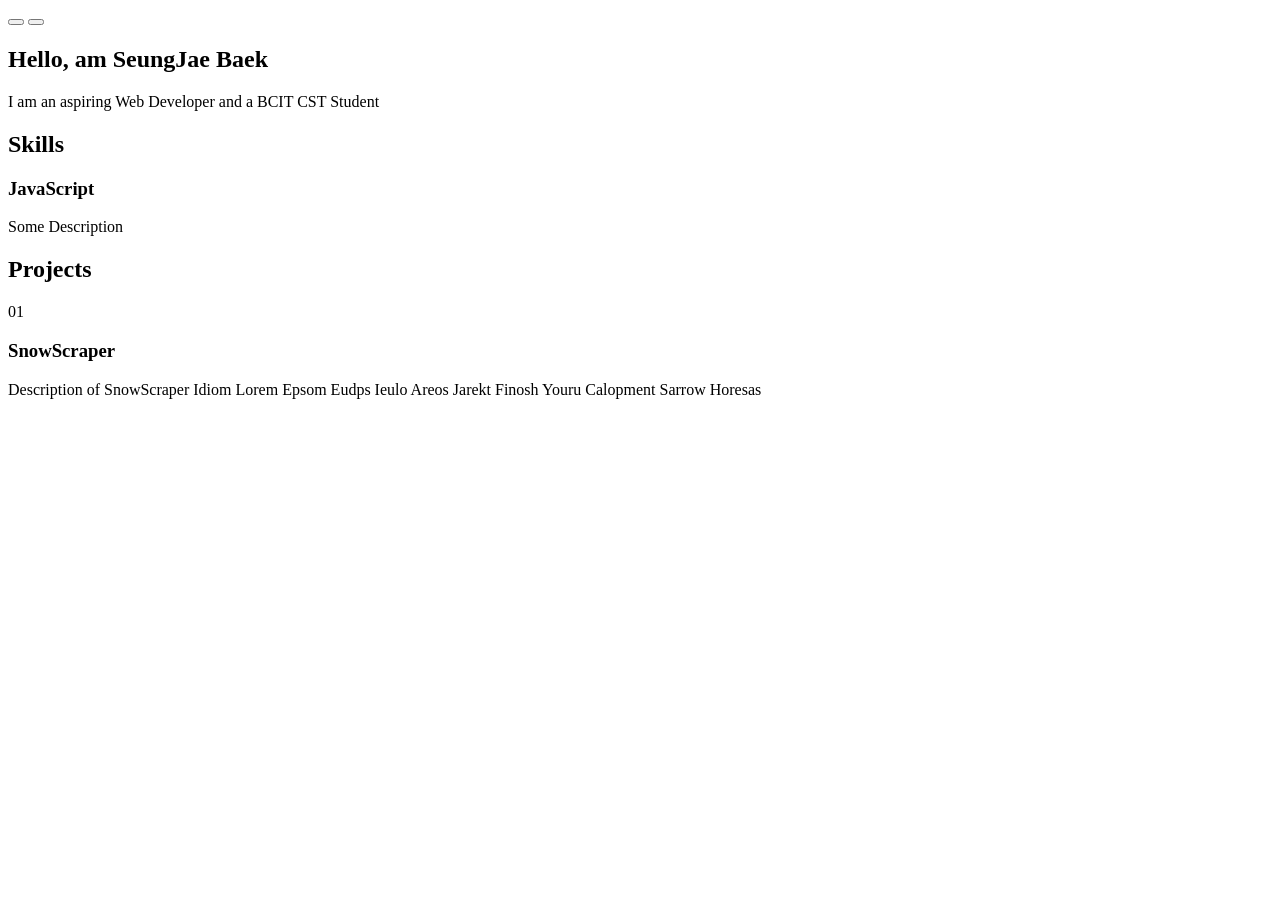
==== index.html @ 269a1af4 "Create files and simple HTML outline of page" ====
<!DOCTYPE html>
<html lang="en">
<head>
    <meta charset="UTF-8">
    <meta name="viewport" content="width=device-width, initial-scale=1.0">
    <link rel="stylesheet" href="./css/style.css">
    <link href="./js/index.js" defer>
    <title>Document</title>
</head>
<body>
    <section id="navbar__container">
        <button id="navbar__logo"></button>
        <button id="navbar__hamburger"></button>
    </section>

    <section id="title__container">
        <H1>Hello, am SeungJae Baek</H1>
        <p>I am an aspiring Web Developer and a BCIT CST Student</p>
    </section>

    <section id="skills__container">
        <h1>Skills</h1>
        <div id="skills__scroll">
            <div class="skills__card">
                <h3>JavaScript</h3>
                <p>Some Description</p>
            </div>
        </div>
    </section>

    <section id="project__conatiner">
        <h1>Projects</h1>
        <div id="project__scroll">
            <div class="project__card">
                <p>01</p>
                <h3>SnowScraper</h3>
                <p>Description of SnowScraper Idiom Lorem Epsom Eudps Ieulo Areos Jarekt Finosh Youru Calopment Sarrow Horesas</p>
            </div>
        </div>
    </section>
</body>
</html>
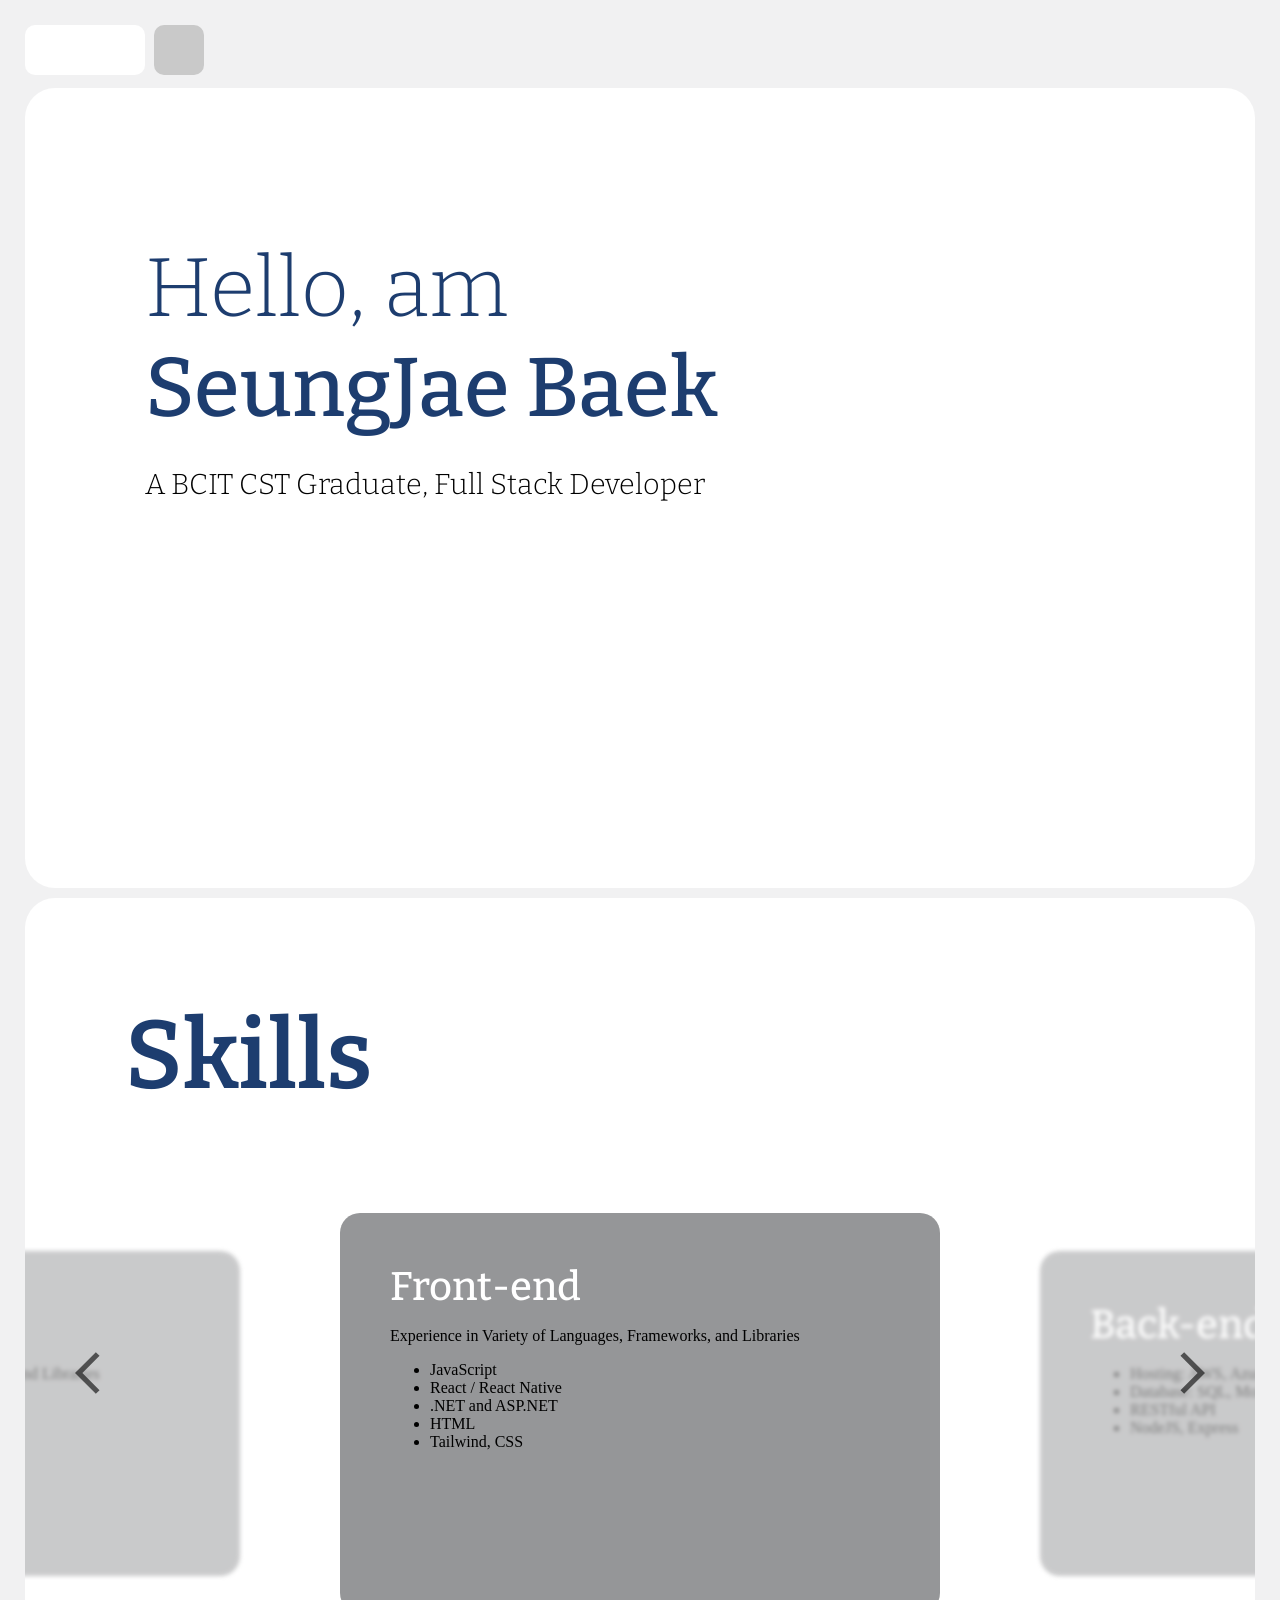
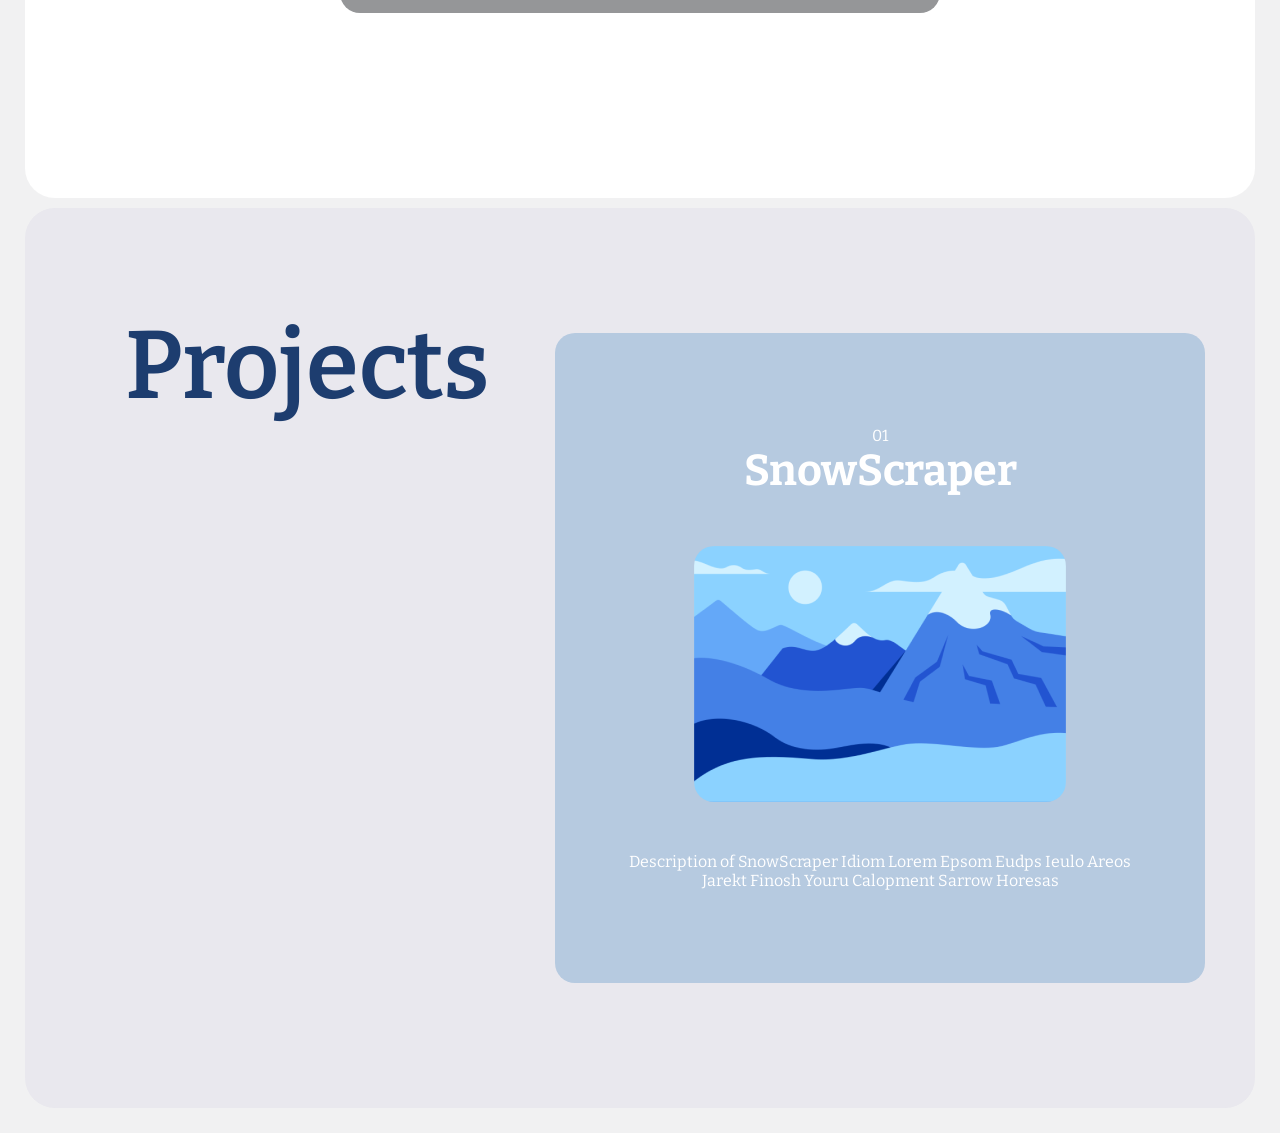
==== commit 36b2466c: "add scroll to scroll view" ====
--- a/index.html
+++ b/index.html
@@ -1,42 +1,141 @@
 <!DOCTYPE html>
 <html lang="en">
-<head>
-    <meta charset="UTF-8">
-    <meta name="viewport" content="width=device-width, initial-scale=1.0">
-    <link rel="stylesheet" href="./css/style.css">
-    <link href="./js/index.js" defer>
+  <head>
+    <meta charset="UTF-8" />
+    <meta name="viewport" content="width=device-width, initial-scale=1.0" />
+    <link rel="preconnect" href="https://fonts.googleapis.com" />
+    <link rel="preconnect" href="https://fonts.gstatic.com" crossorigin />
+    <link
+      href="https://fonts.googleapis.com/css2?family=Bitter:ital,wght@0,100..900;1,100..900&display=swap"
+      rel="stylesheet"
+    />
+    <link rel="stylesheet" href="./css/style.css" />
+    <script src="./js/index.js" defer></script>
     <title>Document</title>
-</head>
-<body>
+  </head>
+  <body>
     <section id="navbar__container">
-        <button id="navbar__logo"></button>
-        <button id="navbar__hamburger"></button>
+      <button id="navbar__logo"></button>
+      <button id="navbar__hamburger"></button>
     </section>
 
     <section id="title__container">
-        <H1>Hello, am SeungJae Baek</H1>
-        <p>I am an aspiring Web Developer and a BCIT CST Student</p>
+      <div id="title__text--container">
+        <h1>Hello, am <br /><span>SeungJae Baek</span></h1>
+        <p>A BCIT CST Graduate, Full Stack Developer</p>
+      </div>
     </section>
 
     <section id="skills__container">
+      <div id="skills__div">
         <h1>Skills</h1>
-        <div id="skills__scroll">
-            <div class="skills__card">
-                <h3>JavaScript</h3>
-                <p>Some Description</p>
+        <div id="skills_card__container">
+          <div id="skills__scroll">
+            <div id="skill_card" class="skills__card card_non_focus">
+              <h3>Front-end</h3>
+              <p>
+                Experience in Variety of Languages, Frameworks, and Libraries
+              </p>
+              <ul>
+                <li>JavaScript</li>
+                <li>React / React Native</li>
+                <li>.NET and ASP.NET</li>
+                <li>HTML</li>
+                <li>Tailwind, CSS</li>
+              </ul>
             </div>
+            <div class="skills__card card_non_focus">
+              <h3>Front-end</h3>
+              <p>
+                Experience in Variety of Languages, Frameworks, and Libraries
+              </p>
+              <ul>
+                <li>JavaScript</li>
+                <li>React / React Native</li>
+                <li>.NET and ASP.NET</li>
+                <li>HTML</li>
+                <li>Tailwind, CSS</li>
+              </ul>
+            </div>
+            <div class="skills__card card_focus">
+              <h3>Front-end</h3>
+              <p>
+                Experience in Variety of Languages, Frameworks, and Libraries
+              </p>
+              <ul>
+                <li>JavaScript</li>
+                <li>React / React Native</li>
+                <li>.NET and ASP.NET</li>
+                <li>HTML</li>
+                <li>Tailwind, CSS</li>
+              </ul>
+            </div>
+            <div class="skills__card card_non_focus">
+              <h3>Back-end</h3>
+              <ul>
+                <li>Hosting: AWS, Azure, Google Cloud</li>
+                <li>Database: SQL, MongoDB</li>
+                <li>RESTful API</li>
+                <li>NodeJS, Express</li>
+              </ul>
+            </div>
+            <div class="skills__card card_non_focus">
+              <h3>Back-end</h3>
+              <ul>
+                <li>Hosting: AWS, Azure, Google Cloud</li>
+                <li>Database: SQL, MongoDB</li>
+                <li>RESTful API</li>
+                <li>NodeJS, Express</li>
+              </ul>
+            </div>
+          </div>
+          <div id="skills__arrow__container">
+            <svg
+              id="left-arrow"
+              xmlns="http://www.w3.org/2000/svg"
+              fill-opacity="60%"
+              height="50px"
+              viewBox="0 -960 960 960"
+              width="50px"
+              fill="#000000"
+            >
+              <path d="M400-80 0-480l400-400 71 71-329 329 329 329-71 71Z" />
+            </svg>
+            <svg
+              id="right-arrow"
+              xmlns="http://www.w3.org/2000/svg"
+              fill-opacity="60%"
+              transform="rotate(180)"
+              height="50px"
+              viewBox="0 -960 960 960"
+              width="50px"
+              fill="#000000"
+            >
+              <path d="M400-80 0-480l400-400 71 71-329 329 329 329-71 71Z" />
+            </svg>
+          </div>
         </div>
+      </div>
     </section>
 
-    <section id="project__conatiner">
+    <section id="project__container">
+      <div id="project__div">
         <h1>Projects</h1>
         <div id="project__scroll">
-            <div class="project__card">
-                <p>01</p>
-                <h3>SnowScraper</h3>
-                <p>Description of SnowScraper Idiom Lorem Epsom Eudps Ieulo Areos Jarekt Finosh Youru Calopment Sarrow Horesas</p>
-            </div>
+          <div class="project__card" id="snowscraper__card">
+            <p>01</p>
+            <h3>SnowScraper</h3>
+            <img
+              src="./assets/img/mountain and peak landscape.png"
+              alt="snowscraper placeholder"
+            />
+            <p id="project__card--description">
+              Description of SnowScraper Idiom Lorem Epsom Eudps Ieulo Areos
+              Jarekt Finosh Youru Calopment Sarrow Horesas
+            </p>
+          </div>
         </div>
+      </div>
     </section>
-</body>
-</html>+  </body>
+</html>
--- a/css/style.css
+++ b/css/style.css
@@ -0,0 +1,211 @@
+:root {
+  --main-bg-color: #f1f1f2;
+  --circle-bg-color: #70D4D4;
+}
+
+body {
+  margin: 25px;
+  background-color: var(--main-bg-color);
+}
+
+section {
+  width: 100%;
+}
+
+#navbar__container {
+  position: relative;
+}
+
+#navbar__logo {
+  height: 50px;
+  width: 120px;
+  background-color: #ffffff;
+  border: none;
+  border-radius: 10px;
+}
+
+#navbar__hamburger {
+  margin-left: 5px;
+  height: 50px;
+  width: 50px;
+  background-color: #c9c9c9;
+  border: none;
+  border-radius: 10px;
+}
+
+#title__container {
+  height: calc(100vh - 100px);
+}
+
+#skills__container,
+#project__container {
+  height: 100vh;
+}
+
+#title__container,
+#skills__container,
+#project__container {
+  position: relative;
+  margin-top: 10px;
+  border-radius: 30px;
+  background-color: #ffffff;
+}
+
+#title__text--container {
+    display: flex;
+    flex-direction: column;
+    height: auto;
+    padding: 150px 0 0 120px;
+}
+
+#title__text--container > h1 {
+    margin: 0;
+    font-family: "Bitter", serif;
+    font-weight: 300;
+    font-size: 5.2rem;
+    font-style: normal;
+    color: #1D3D6F;
+}
+
+#title__text--container > h1 > span {
+    font-weight: 500;
+}
+
+#title__text--container > p {
+    font-family: "Bitter", serif;
+    font-size: 1.8rem;
+    font-weight: 300;
+}
+
+#skills__container {
+  position: relative;
+  overflow: hidden;
+}
+
+#skills__div,
+#project__div {
+  position: relative;
+  overflow: hidden;
+  width: 100%;
+  height: 100%;
+  box-sizing: border-box;
+}
+
+#skills__div > h1,
+#project__div > h1{
+  margin: 100px;
+  font-family: "Bitter", serif;
+  font-weight: 600;
+  font-size: 6rem;
+  font-style: normal;
+  color: #1D3D6F;
+}
+
+#skills_card__container {
+  flex-grow: 1;
+}
+
+#skills__scroll {
+  position: absolute;
+  display: flex;
+  width: 3400px;
+  height: 400px;
+  flex-direction: row;
+  gap: 100px;
+  left: calc(50%);
+  transform: translateX(-50%);
+  align-items: center;
+  justify-content: space-around;
+}
+
+.skills__card {
+  position: absolute;
+  left: 0;
+  width: 600px;
+  box-sizing: border-box;
+  padding: 50px 50px;
+  border-radius: 20px;
+  background-color: #959698;
+  transition: transform 500ms ease-in, height 500ms ease-in-out, filter 500ms ease-in-out, opacity 500ms ease-in-out;
+}
+
+.card_focus {
+  height: 400px;
+}
+
+.card_non_focus {
+  filter: blur(2px);
+  opacity: 0.5;
+  height: 325px;
+}
+
+.card_hidden {
+  transition: none !important;
+}
+
+.skills__card > h3 {
+  margin: 0;
+  color: #ffffff;
+  font-family: "Bitter", serif;
+  font-weight: 500;
+  font-size: 2.5rem;
+}
+
+#skills__arrow__container {
+  position: absolute;
+  width: 100vw;
+  padding: 0 75px;
+  box-sizing: border-box;
+  top: 50%;
+  transform: translateY(-50%);
+  left: calc(50%);
+  transform: translateX(-50%);
+  display: flex;
+  align-items: center;
+  justify-content: space-between;
+}
+
+#project__container {
+  background-color: #E9E8EE;
+}
+
+#project__scroll {
+  position: absolute;
+  top: 125px;
+  right: 50px;
+}
+
+.project__card {
+  height: 650px;
+  width: 650px;
+  border-radius: 20px;
+  display: flex;
+  flex-direction: column;
+  align-items: center;
+  justify-content: center;
+}
+
+.project__card > p,
+.project__card > h3 {
+  font-family: "Bitter", serif;
+  margin: 0;
+}
+
+.project__card > h3 {
+  font-size: 2.7rem;
+}
+
+.project__card > img {
+  margin: 50px 0;
+  border-radius: 20px;
+}
+
+#project__card--description {
+  width: 80%;
+  text-align: center;
+}
+
+#snowscraper__card {
+  background-color: #B6CAE0;
+  color: #ffffff;
+}
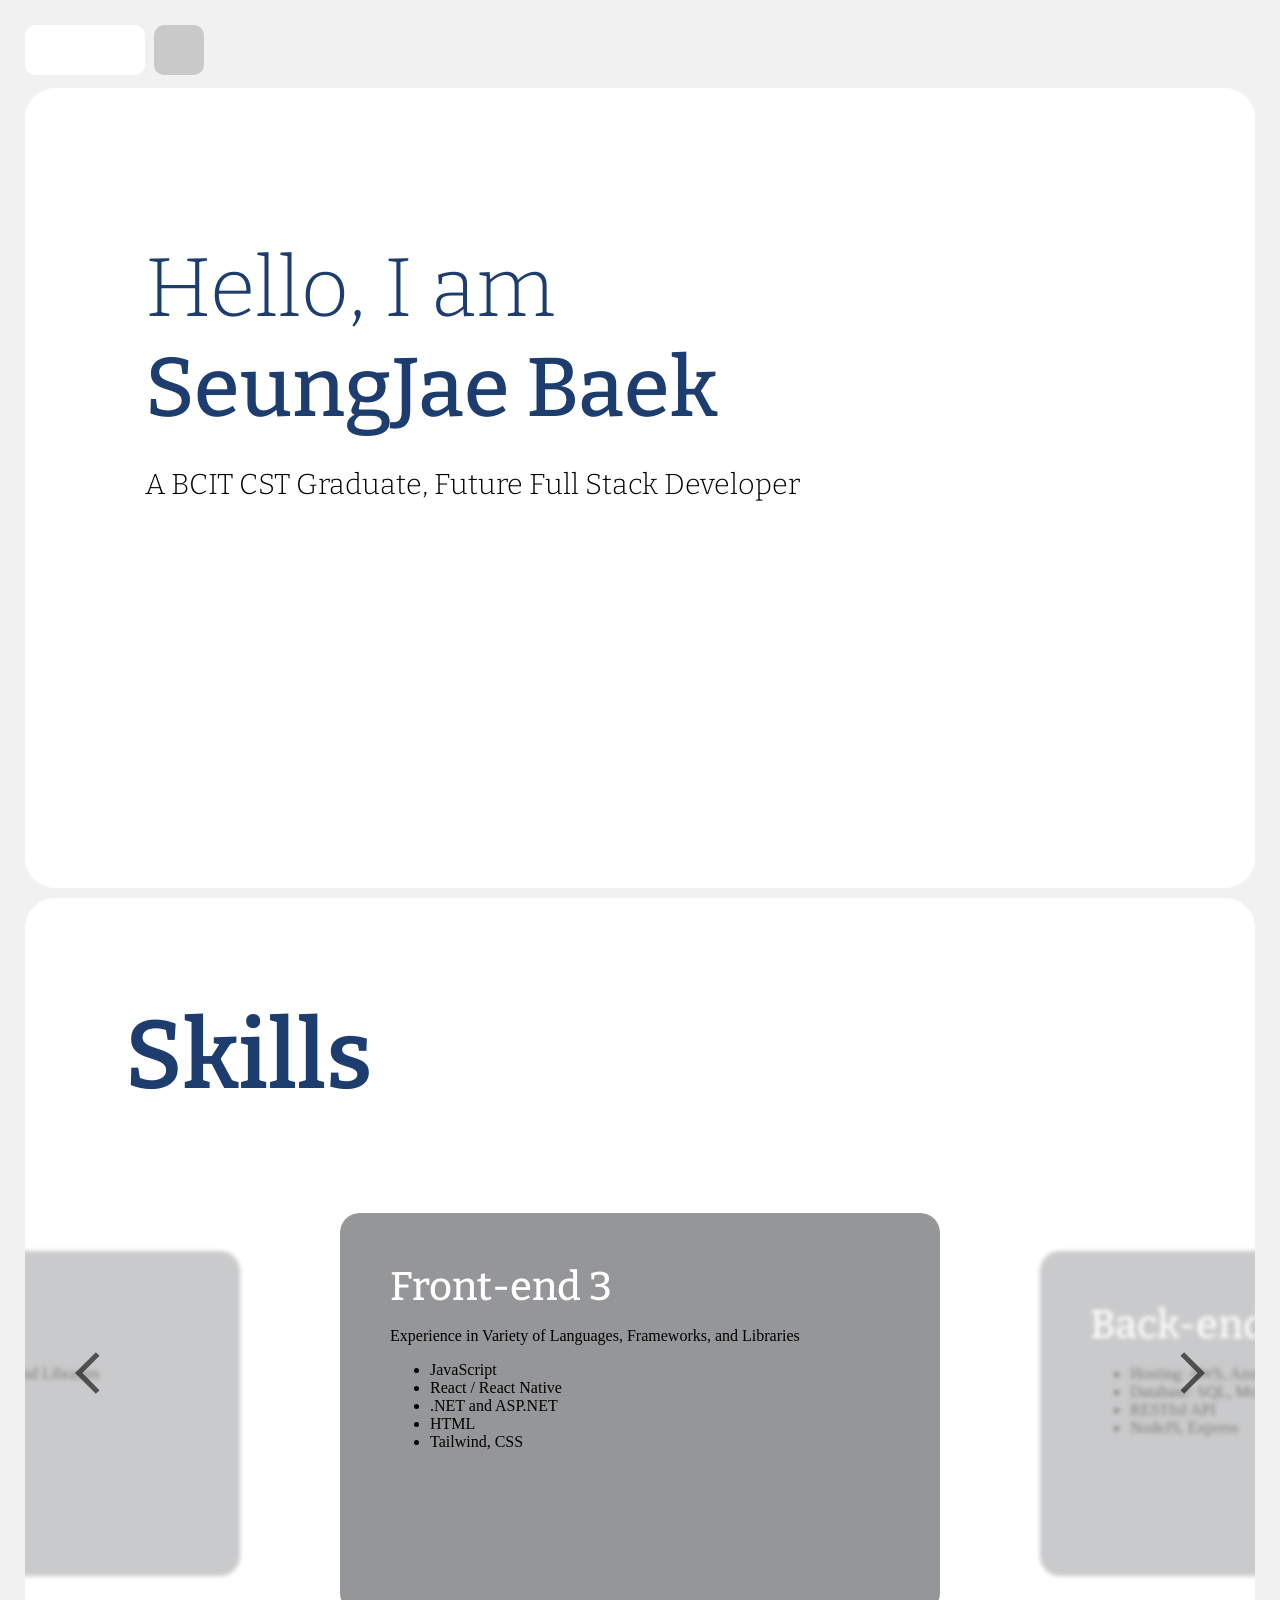
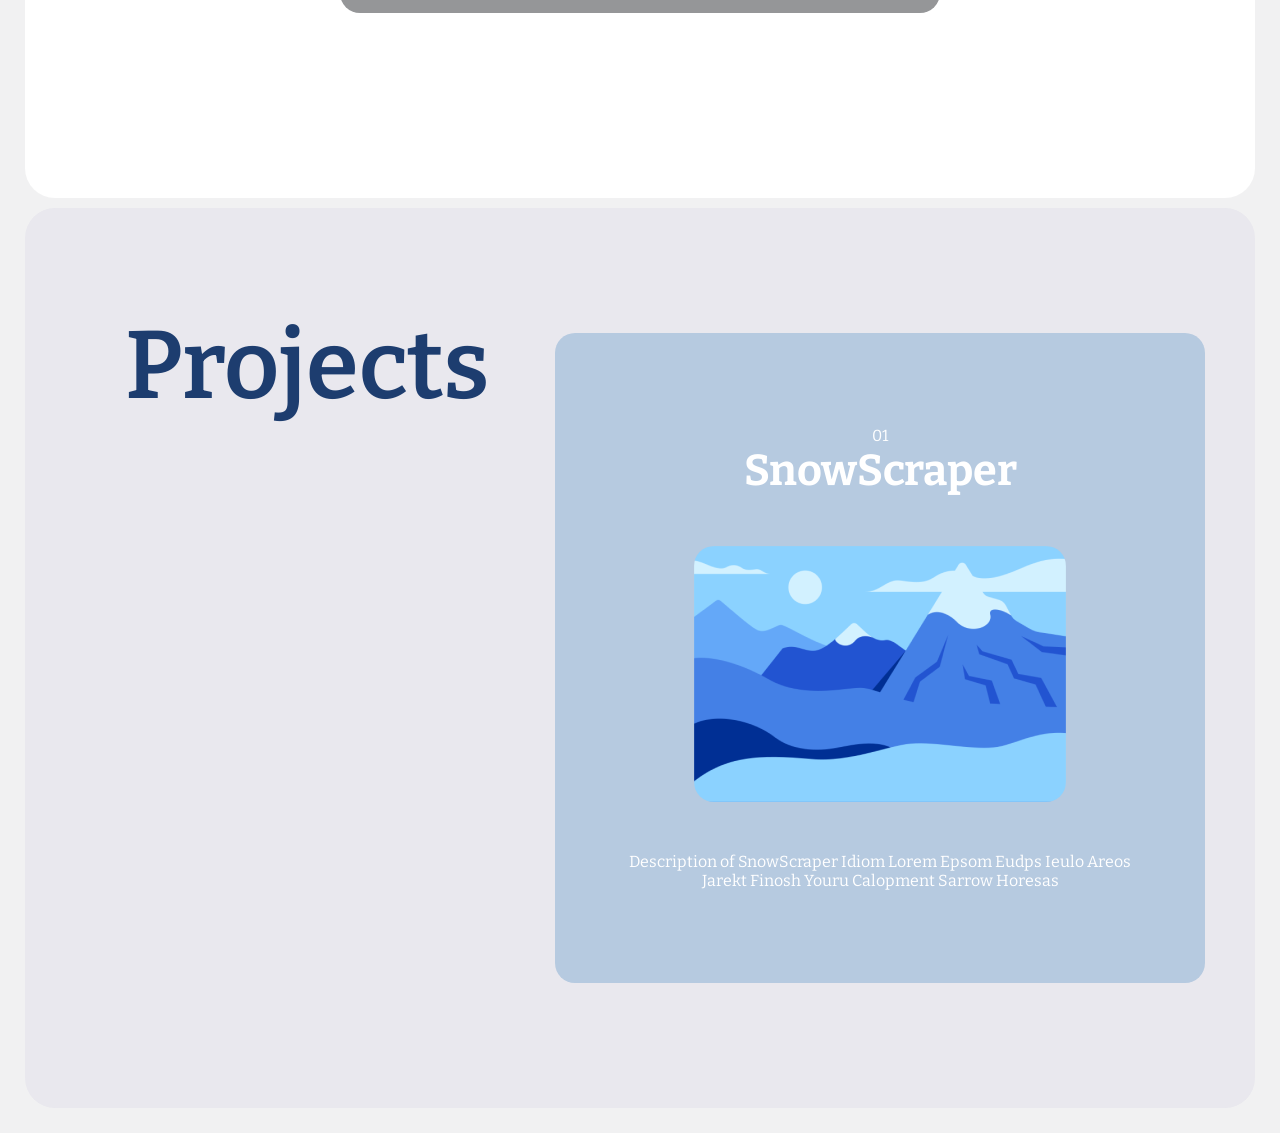
==== commit 71e08853: "add timeout to scroll" ====
--- a/index.html
+++ b/index.html
@@ -21,8 +21,8 @@
 
     <section id="title__container">
       <div id="title__text--container">
-        <h1>Hello, am <br /><span>SeungJae Baek</span></h1>
-        <p>A BCIT CST Graduate, Full Stack Developer</p>
+        <h1>Hello, I am <br /><span>SeungJae Baek</span></h1>
+        <p>A BCIT CST Graduate, Future Full Stack Developer</p>
       </div>
     </section>
 
@@ -32,7 +32,7 @@
         <div id="skills_card__container">
           <div id="skills__scroll">
             <div id="skill_card" class="skills__card card_non_focus">
-              <h3>Front-end</h3>
+              <h3>Front-end 1</h3>
               <p>
                 Experience in Variety of Languages, Frameworks, and Libraries
               </p>
@@ -45,7 +45,7 @@
               </ul>
             </div>
             <div class="skills__card card_non_focus">
-              <h3>Front-end</h3>
+              <h3>Front-end 2</h3>
               <p>
                 Experience in Variety of Languages, Frameworks, and Libraries
               </p>
@@ -58,7 +58,7 @@
               </ul>
             </div>
             <div class="skills__card card_focus">
-              <h3>Front-end</h3>
+              <h3>Front-end 3</h3>
               <p>
                 Experience in Variety of Languages, Frameworks, and Libraries
               </p>
@@ -71,7 +71,7 @@
               </ul>
             </div>
             <div class="skills__card card_non_focus">
-              <h3>Back-end</h3>
+              <h3>Back-end 4 </h3>
               <ul>
                 <li>Hosting: AWS, Azure, Google Cloud</li>
                 <li>Database: SQL, MongoDB</li>
@@ -80,7 +80,7 @@
               </ul>
             </div>
             <div class="skills__card card_non_focus">
-              <h3>Back-end</h3>
+              <h3>Back-end 5</h3>
               <ul>
                 <li>Hosting: AWS, Azure, Google Cloud</li>
                 <li>Database: SQL, MongoDB</li>
--- a/css/style.css
+++ b/css/style.css
@@ -163,6 +163,7 @@
   display: flex;
   align-items: center;
   justify-content: space-between;
+  
 }
 
 #project__container {
